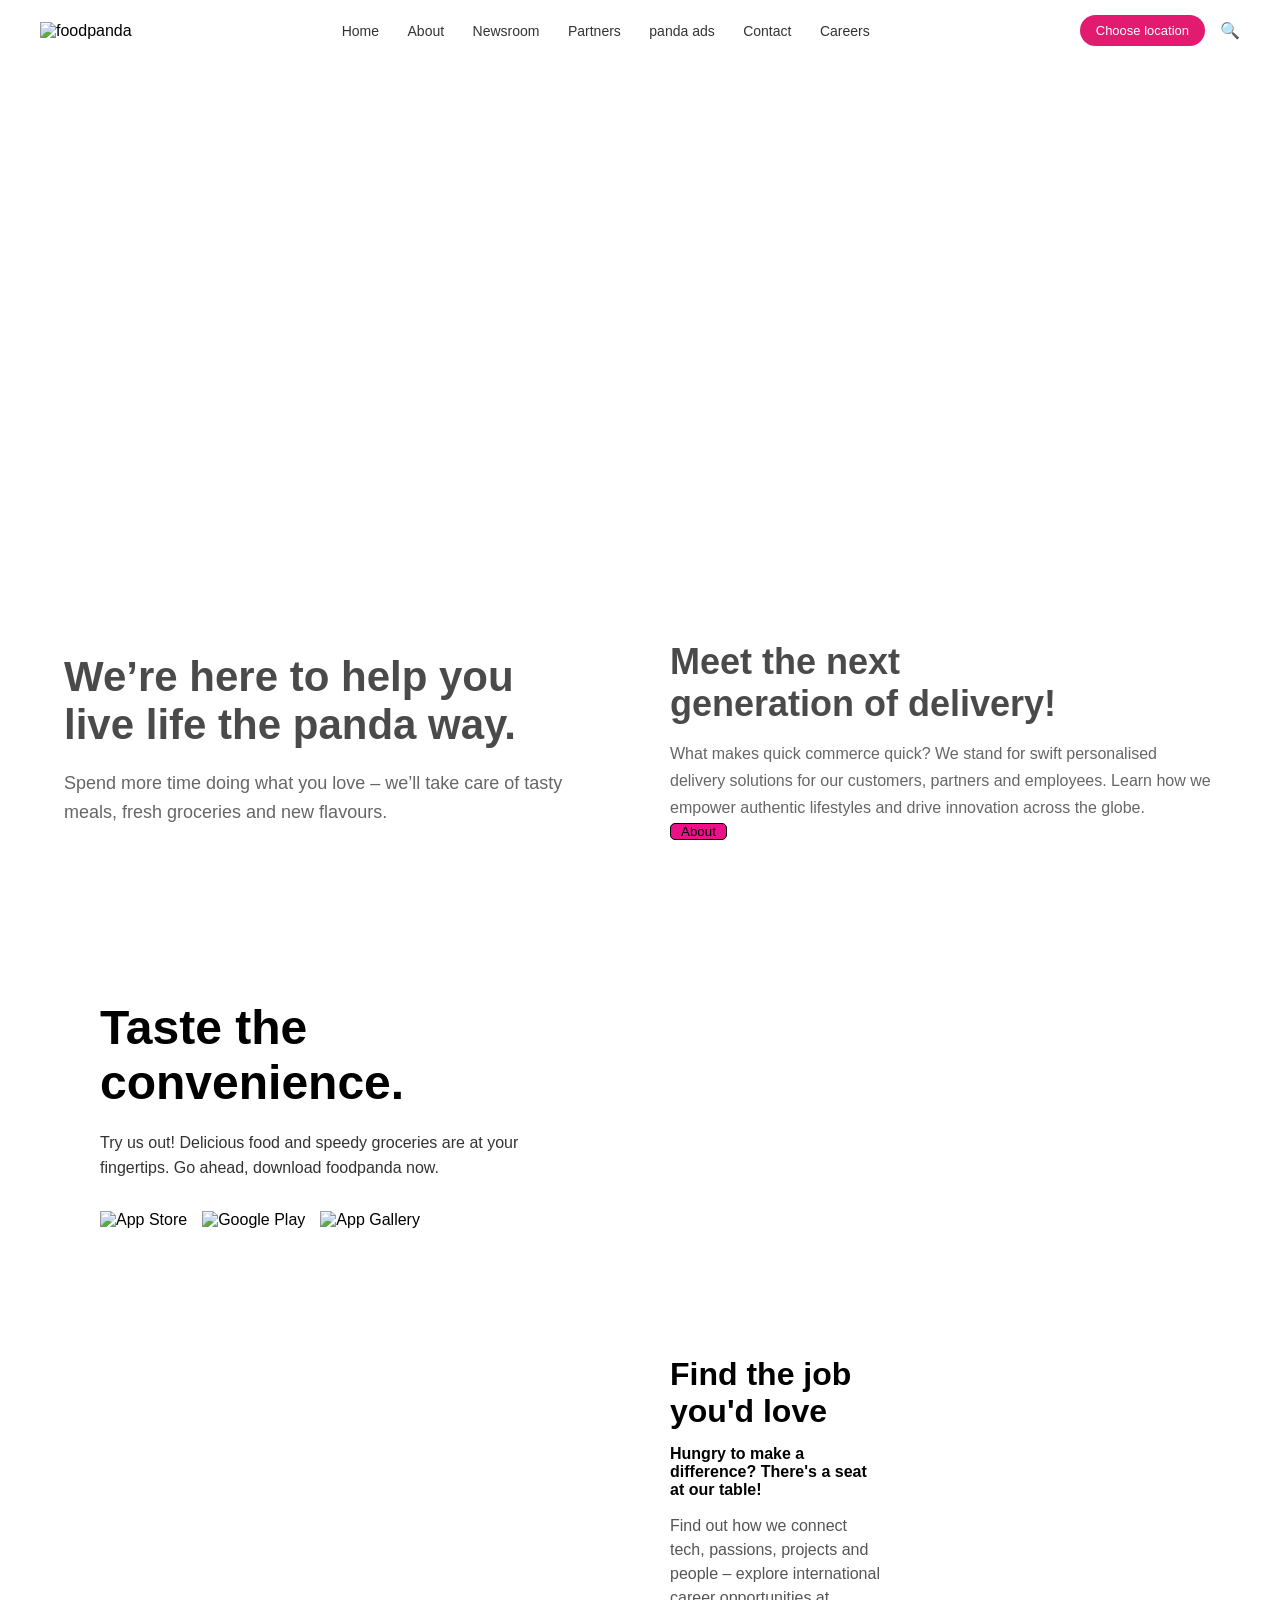
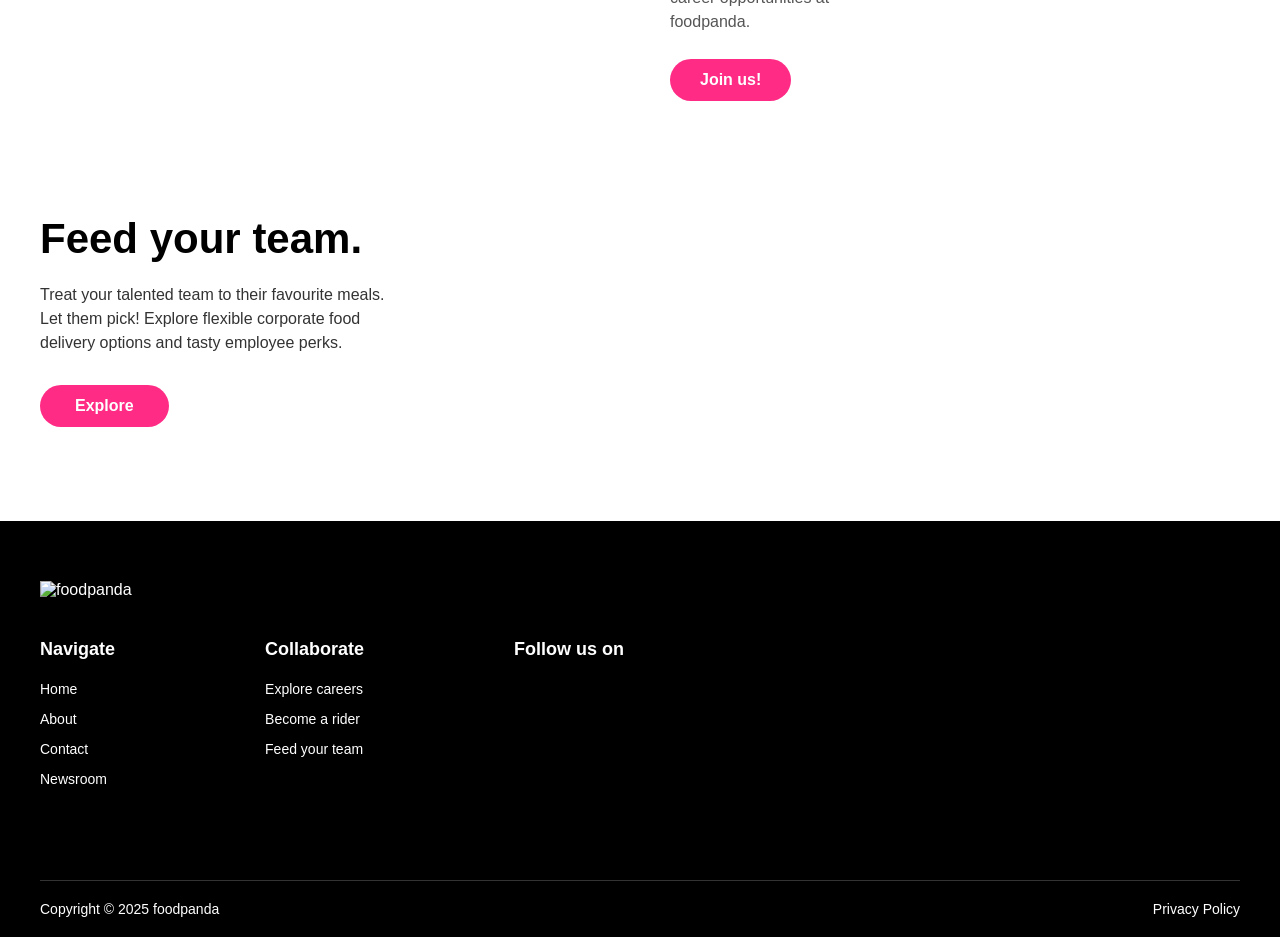
==== index.html @ e593d6cb "Add files via upload" ====
<!DOCTYPE html>
<html lang="en">
<head>
    <meta charset="UTF-8">
    <title>Food Delivery</title>
    <!--Css link-->
    <link rel="stylesheet" href="style.css">
    <!--Font awesome link-->
<link rel="stylesheet" href="https://cdnjs.cloudflare.com/ajax/libs/font-awesome/7.0.1/css/all.min.css">

</head>
<body>

<!-- ===== Navbar ===== -->
<nav class="navbar">
    <div class="logo">
        <img src="https://www.foodpanda.com/wp-content/uploads/2023/06/foodpanda_logo_2023.svg" alt="foodpanda">
    </div>

    <nav class="menu">
        <a href="#">Home</a>
        <a href="#">About</a>
        <a href="#">Newsroom</a>
        <a href="#">Partners</a>
        <a href="#">panda ads</a>
        <a href="#">Contact</a>
        <a href="#">Careers</a>
    </nav>

    <div class="nav-right">
        <button class="location-btn">Choose location</button>
        <span class="search">🔍</span>
    </div>
</nav>

<!-- ===== Header Section ===== -->
<header class="hello">
  <video poster="https://www.foodpanda.com/wp-content/uploads/2025/04/fp-home-video-poster.webp" data-lazy-type="video" data-poster="https://www.foodpanda.com/wp-content/uploads/2025/04/fp-home-video-poster.webp" class="bg-video__content" autoplay="" muted="" loop=""><source class="lazy lazy-hidden lazy lazy-hidden" src="https://player.vimeo.com/progressive_redirect/playback/887673049/rendition/720p/file.mp4?loc=external&amp;log_user=0&amp;signature=01e93bdd482c18d9e437c0cfc867ddf242690ae4e9819149a92bd5c8046f8e7e" type="video/mp4"></video>
</header>
<section class="hero">
    <div class="container">
        
        <div class="left">
            <h1>
                We’re here to help you<br>
                live life the panda way.
            </h1>

            <p>
                Spend more time doing what you love – we’ll take care of tasty meals,
                fresh groceries and new flavours.
            </p>
        </div>

        <div class="right">
            <h2>Meet the next<br>generation of delivery!</h2>

            <p>
                What makes quick commerce quick? We stand for swift personalised
                delivery solutions for our customers, partners and employees.
                Learn how we empower authentic lifestyles and drive innovation
                across the globe.
            </p>
            <button style="background-color: #eb1189; border-radius: 5px; border: 1px solid black; padding: 0 10px;">About</button>
        </div>

    </div>
</section>
<section class="world">
  <div class="hero-content">
    <h1>Taste the convenience.</h1>
    <p>
      Try us out! Delicious food and speedy groceries are at your fingertips.
      Go ahead, download foodpanda now.
    </p>

    <div class="store-buttons">
      <img src="https://www.foodpanda.com/wp-content/uploads/2023/02/app-apple.png" alt="App Store">
      <img src="https://www.foodpanda.com/wp-content/uploads/2023/02/app-google.png" alt="Google Play">
      <img src="https://www.foodpanda.com/wp-content/uploads/2023/02/app-huawei.png" alt="App Gallery">
    </div>
  </div>

  <div class="hero-image">
    <img src="https://www.foodpanda.com/wp-content/uploads/2025/07/foodpanda-home-2-768x432.webp" alt="">
  </div>
</section>
<div class="career-card">
    <div class="image-section">
        <img src="https://www.foodpanda.com/wp-content/uploads/2025/07/fp-home-3-768x512.webp" alt="">
    </div>
    
    <div class="text-section">
        <h1>Find the job you'd love</h1>
        <p class="tagline">Hungry to make a difference? There's a seat at our table!</p>
        <p class="description">Find out how we connect tech, passions, projects and people – explore international career opportunities at foodpanda.</p>
        <a href="#" class="btn">Join us!</a>
    </div>
</div>
<section class="banner-container">
        <div class="content-side">
            <h1>Feed your team.</h1>
            <p>Treat your talented team to their favourite meals. Let them pick! Explore flexible corporate food delivery options and tasty employee perks.</p>
            <a href="#" class="explore-btn">Explore</a>
        </div>

        <div class="image-side">
            <div class="overlay-content">
                <img src="https://www.foodpanda.com/wp-content/uploads/2025/07/foodpanda-home-4.webp" alt="" >
                </div>
        </div>
    </section>
    <footer class="footer-section">
        <div class="footer-container">
            <div class="footer-logo">
                <img src="https://www.foodpanda.com/wp-content/uploads/2023/06/foodpanda_logo_2023.svg" alt="foodpanda">
            </div>

            <div class="footer-links">
                <div class="footer-col">
                    <h3>Navigate</h3>
                    <ul>
                        <li><a href="#">Home</a></li>
                        <li><a href="#">About</a></li>
                        <li><a href="#">Contact</a></li>
                        <li><a href="#">Newsroom</a></li>
                    </ul>
                </div>

                <div class="footer-col">
                    <h3>Collaborate</h3>
                    <ul>
                        <li><a href="#">Explore careers</a></li>
                        <li><a href="#">Become a rider</a></li>
                        <li><a href="#">Feed your team</a></li>
                    </ul>
                </div>

                <div class="footer-col">
                    <h3>Follow us on</h3>
                    <div class="social-icons">
                        <a href="#"><i class="fa-brands fa-facebook-f"></i></a>
                        <a href="#"><i class="fa-brands fa-linkedin-in"></i></a>
                        <a href="#"><i class="fa-brands fa-instagram"></i></a>
                    </div>
                </div>
            </div>

            <div class="footer-bottom">
                <p>Copyright © 2025 foodpanda</p>
                <div class="bottom-right">
                    <a href="#">Privacy Policy</a>
                </div>
            </div>
        </div>
    </footer>

</body>
</html>
---- style.css ----
* {
    margin: 0;
    padding: 0;
    box-sizing: border-box;
    font-family: Arial, Helvetica, sans-serif;
}
.navbar {
    display: flex;
    align-items: center;
    justify-content: space-between;
    padding: 15px 40px;
    background: #fff;
}

.logo img {
    height: 30px;
}

.menu a {
    margin: 0 12px;
    text-decoration: none;
    color: #333;
    font-size: 14px;
}

.nav-right {
    display: flex;
    align-items: center;
    gap: 15px;
}

.location-btn {
    background: #e21b70;
    color: #fff;
    border: none;
    padding: 8px 16px;
    border-radius: 20px;
    cursor: pointer;
    font-size: 13px;
}

.hello{
    object-fit: cover;
    height: 500px;
    width: 100%px;
    overflow: hidden;
    padding-left: 40px;
}
.hero {
    padding: 80px 0;
}

.container {
    width: 90%;
    max-width: 1200px;
    margin: auto;
    display: flex;
    gap: 60px;
    align-items: center;
}

/* Left Side */
.left {
    flex: 1;
}

.left h1 {
    font-size: 42px;
    font-weight: 700;
    margin-bottom: 20px;
    color: #4a4a4a;
}

.left p {
    font-size: 18px;
    line-height: 1.6;
    color: #666;
}

/* Right Side */
.right {
    flex: 1;
}

.right h2 {
    font-size: 36px;
    font-weight: 700;
    margin-bottom: 15px;
    color: #4a4a4a;
}

.right p {
    font-size: 16px;
    line-height: 1.7;
    color: #666;
}

/* Responsive */
@media (max-width: 768px) {
    .container {
        flex-direction: column;
        text-align: center;
    }

    .left h1 {
        font-size: 32px;
    }

    .right h2 {
        font-size: 28px;
    }
}
.world {
  display: flex;
  align-items: center;
  justify-content: space-between;
  padding: 80px 100px;
}

.hero-content {
  width: 45%;
}

.hero-content h1 {
  font-size: 48px;
  font-weight: 700;
  margin-bottom: 20px;
  color: #000;
}

.hero-content p {
  font-size: 16px;
  color: #333;
  margin-bottom: 30px;
  line-height: 1.6;
}

.store-buttons {
  display: flex;
  gap: 15px;
}

.store-buttons img {
  height: 45px;
  cursor: pointer;
}

.hero-image {
  width: 50%;
}

.hero-image img {
  width: 100%;
  border-radius: 4px;
}
.career-card {
    display: flex;
    max-width: 900px;
    background: white;
    align-items: center;
    gap: 200px;
}

.image-section img {
    width: 450px;
    display: block;
    padding-left: 100px;
}

.text-section {
    padding: 20px;
    max-width: 400px;
}

.text-section h1 {
    font-size: 32px;
    margin-bottom: 15px;
    color: #000;
}

.tagline {
    font-weight: bold;
    margin-bottom: 15px;
}

.description {
    color: #555;
    line-height: 1.5;
    margin-bottom: 25px;
}

.btn {
    background-color: #ff2b85;
    color: white;
    padding: 12px 30px;
    text-decoration: none;
    border-radius: 25px;
    font-weight: bold;
    display: inline-block;
}

.btn:hover {
    background-color: #e02475;
}
.banner-container {
    display: flex;
    width: 90%;
    max-width: 1000px;
    background-color: #ffffff;
    overflow: hidden;
    align-items: stretch;
    gap: 180px;
}
.content-side {
    flex: 1;
    padding: 60px 40px;
    display: flex;
    flex-direction: column;
    justify-content: center;
}

.content-side h1 {
    font-size: 42px;
    font-weight: 700;
    color: #000;
    margin-bottom: 20px;
}

.content-side p {
    font-size: 16px;
    line-height: 1.5;
    color: #333;
    margin-bottom: 30px;
}

.explore-btn {
    display: inline-block;
    width: fit-content;
    background-color: #ff2b85; 
    color: white;
    text-decoration: none;
    padding: 12px 35px;
    border-radius: 50px;
    font-weight: bold;
    transition: background 0.3s ease;
}

.explore-btn:hover {
    background-color: #e02475;
}
.image-side {
    flex: 1;
    background-image: url('https://images.deliveryhero.io/image/foodpanda/corporate/hero-banner-pk.jpg'); /* Sample Image */
    background-size: cover;
    background-position: center;
    position: relative;
    min-height: 400px;
}
.overlay-content {
    position: absolute;
    top: 50%;
    left: 40%;
    transform: translate(-50%, -50%);
    color: white;
    text-align: left;
}

@media (max-width: 768px) {
    .banner-container {
        flex-direction: column;
    }
    .content-side {
        padding: 40px 20px;
        order: 2;
    }
    .image-side {
        height: 250px;
        order: 1;
    }
}
.footer-section {
    background-color: #000000; 
    color: #ffffff;
    padding: 60px 40px 20px;
    position: relative;
}

.footer-container {
    max-width: 1200px;
    margin: 0 auto;
}
.footer-logo img {
    height: 40px;
    margin-bottom: 40px;
}
.footer-links {
    display: flex;
    justify-content: flex-start;
    gap: 150px;
    margin-bottom: 80px;
}

.footer-col h3 {
    font-size: 18px;
    font-weight: bold;
    margin-bottom: 20px;
}

.footer-col ul {
    list-style: none;
}

.footer-col ul li {
    margin-bottom: 12px;
}

.footer-col ul li a {
    color: #ffffff;
    text-decoration: none;
    font-size: 14px;
    transition: color 0.3s;
}

.footer-col ul li a:hover {
    color: #ff2b85; 
}
.social-icons {
    display: flex;
    gap: 20px;
}

.social-icons a {
    color: white;
    font-size: 24px;
    text-decoration: none;
}
.footer-bottom {
    display: flex;
    justify-content: space-between;
    align-items: center;
    border-top: 1px solid #333;
    padding-top: 20px;
    font-size: 14px;
}

.bottom-right a {
    color: white;
    text-decoration: none;
}
.scroll-top {
    position: absolute;
    bottom: 20px;
    right: 40px;
    background-color: #ff2b85;
    color: white;
    border: none;
    width: 40px;
    height: 40px;
    border-radius: 4px;
    cursor: pointer;
    display: flex;
    align-items: center;
    justify-content: center;
}
@media (max-width: 768px) {
    .footer-links {
        flex-direction: column;
        gap: 30px;
    }
    .footer-bottom {
        flex-direction: column;
        gap: 15px;
        text-align: center;
    }
}
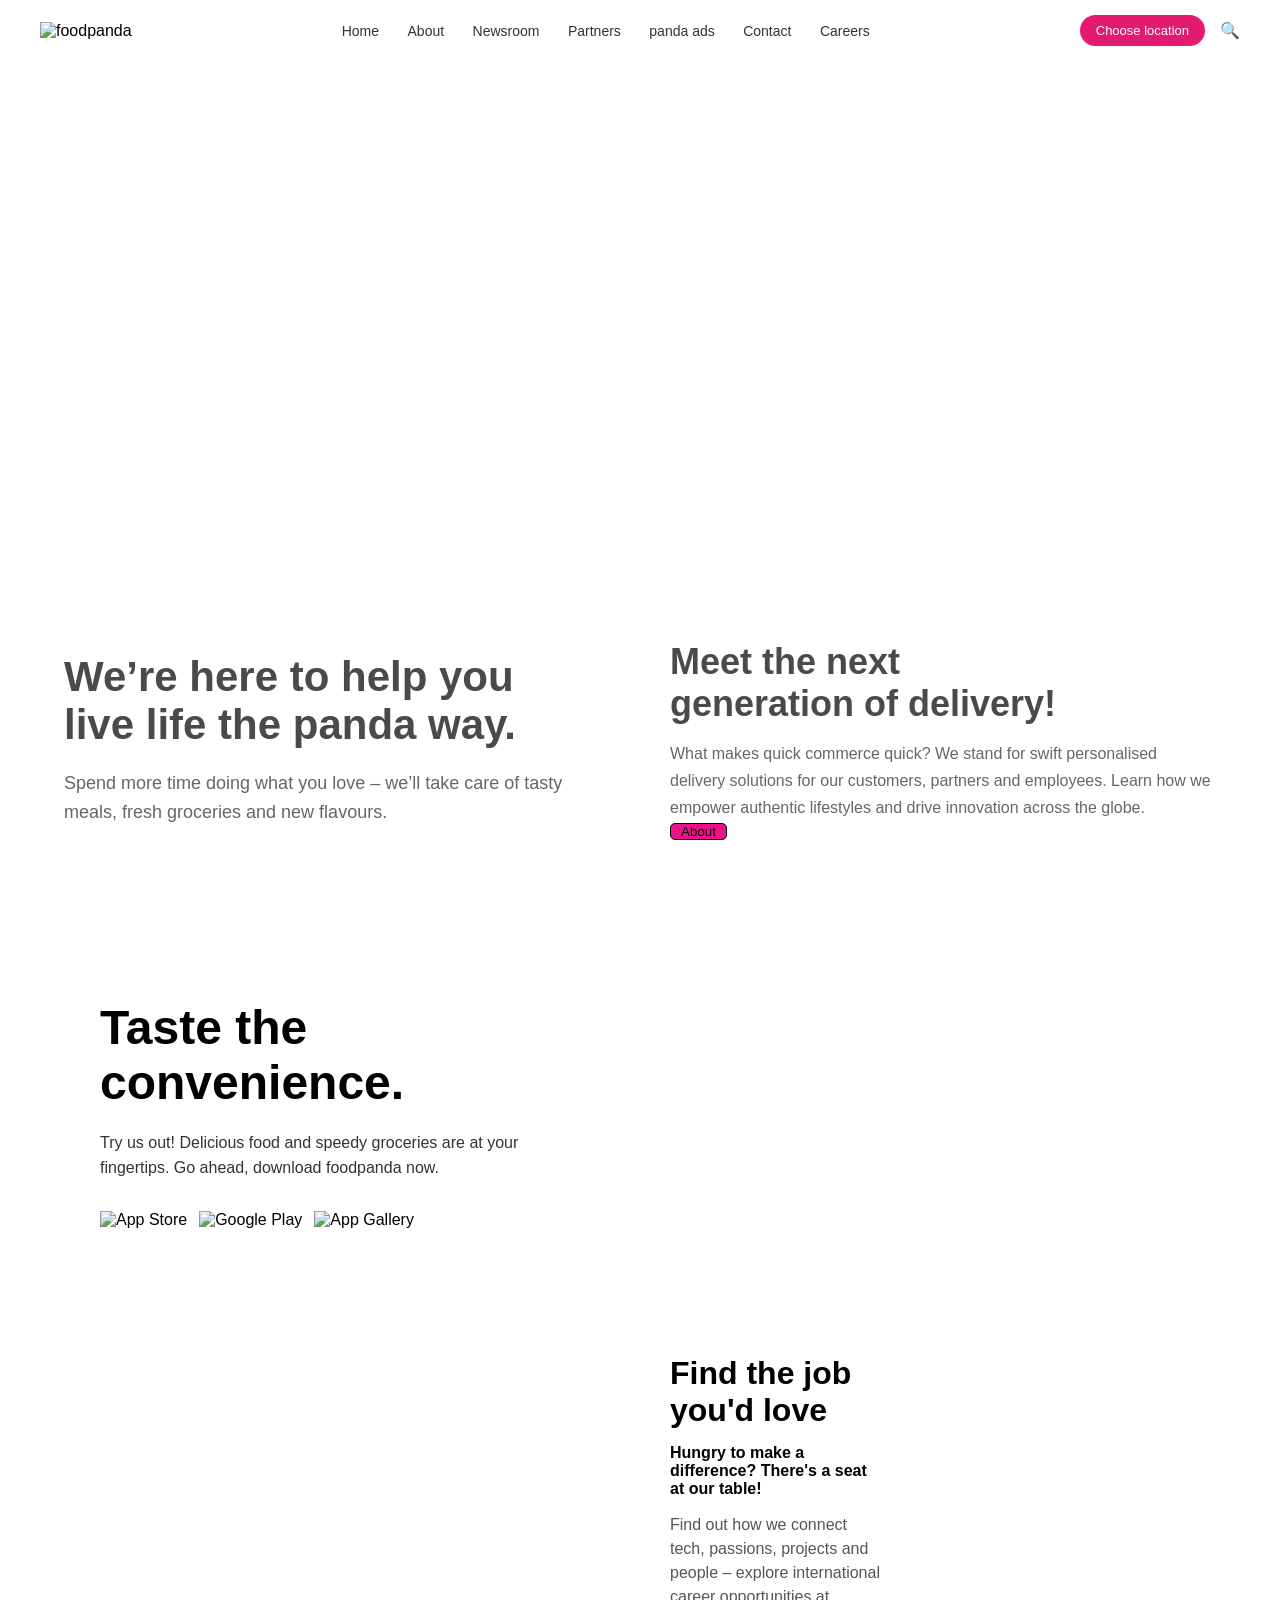
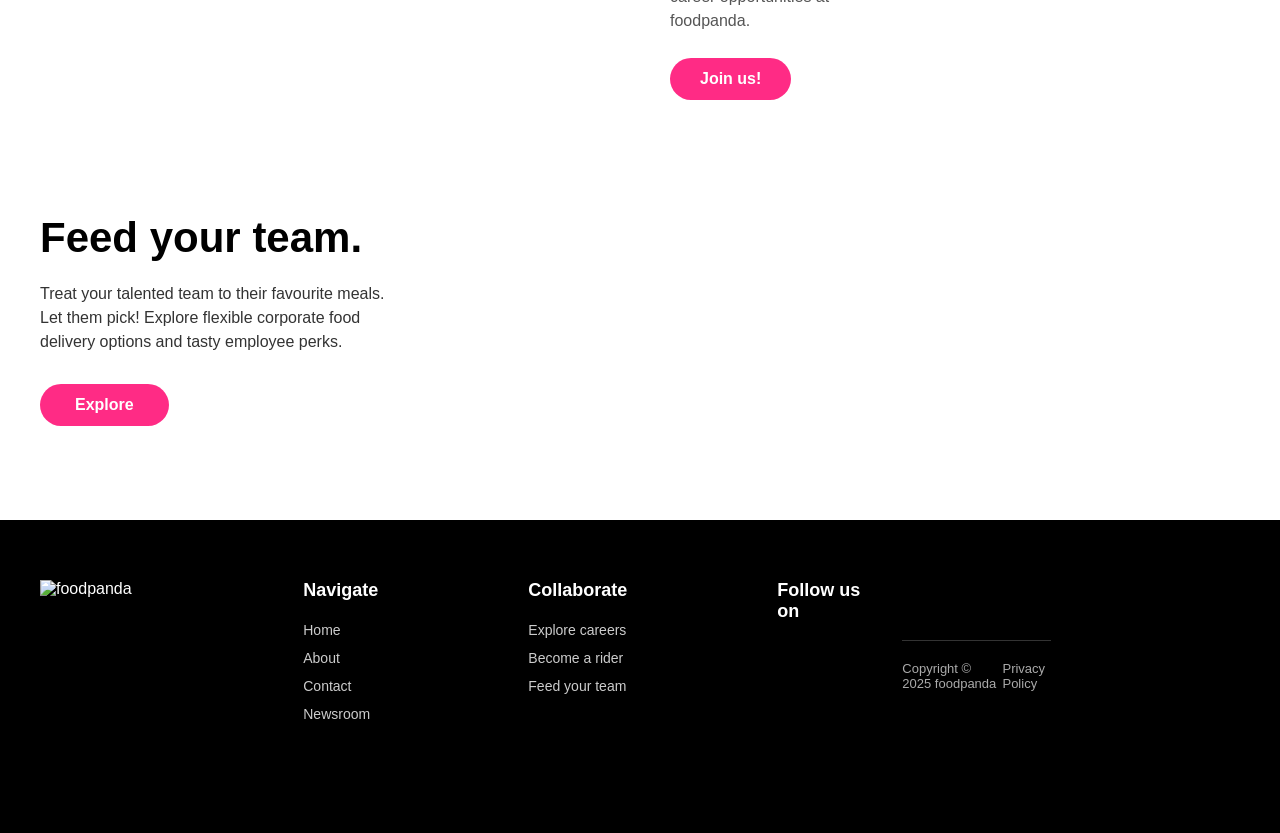
==== commit 2d161045: "update" ====
--- a/index.html
+++ b/index.html
@@ -18,13 +18,13 @@
     </div>
 
     <nav class="menu">
-        <a href="#">Home</a>
-        <a href="#">About</a>
-        <a href="#">Newsroom</a>
-        <a href="#">Partners</a>
-        <a href="#">panda ads</a>
-        <a href="#">Contact</a>
-        <a href="#">Careers</a>
+        <a href="./index.html">Home</a>
+        <a href="./about.html">About</a>
+        <a href="./newsroom.html">Newsroom</a>
+        <a href="./partners.html">Partners</a>
+        <a href="./panda ads/solution.html">panda ads</a>
+        <a href="./contact.html">Contact</a>
+        <a href="./career/index.html">Careers</a>
     </nav>
 
     <div class="nav-right">
--- a/style.css
+++ b/style.css
@@ -362,14 +362,329 @@
     align-items: center;
     justify-content: center;
 }
-@media (max-width: 768px) {
-    .footer-links {
-        flex-direction: column;
-        gap: 30px;
-    }
-    .footer-bottom {
-        flex-direction: column;
-        gap: 15px;
-        text-align: center;
-    }
-}+/* Meet the next generation of delivery! complate */
+
+
+
+
+/* Taste the convenience. starte */
+
+.app-section {
+    background: #ffffff;
+    padding: 100px 56px;
+}
+
+.app-container {
+    max-width: 1200px;
+    margin: auto;
+    display: flex;
+    align-items: center;
+    justify-content: space-between;
+    gap: 60px;
+}
+
+/* LEFT CONTENT */
+.app-content {
+    max-width: 480px;
+}
+
+.app-content h2 {
+    font-family: 'Poppins', sans-serif;
+    font-size: 36px;
+    font-weight: 700;
+    margin-bottom: 16px;
+}
+
+.app-content p {
+    font-family: 'Poppins', sans-serif;
+    font-size: 15px;
+    line-height: 1.6;
+    color: #333;
+    margin-bottom: 28px;
+}
+
+/* STORE BUTTONS */
+.store-buttons {
+    display: flex;
+    gap: 12px;
+}
+
+.store-buttons img {
+    height: 44px;
+    cursor: pointer;
+}
+
+/* RIGHT IMAGE */
+.app-image img {
+    max-width: 560px;
+    border-radius: 8px;
+    display: block;
+}
+
+    /* Taste the convenience. complate */
+
+
+    /* Find the job you’d love! */
+
+.teching-section {
+    background: #ffffff;
+    padding: 50px 56px;
+}
+
+.teching-container {
+    max-width: 1200px;
+    margin: auto;
+    display: flex;
+    align-items: center;
+    gap: 80px;
+}
+
+
+
+.teching-image img {
+    max-width: 600px;
+    display: block;
+}
+
+/* RIGHT CONTENT */
+.teching-content h2 {
+    font-family: 'Poppins', sans-serif;
+    font-size: 40px;
+    font-weight: 700;
+    line-height: 1.2;
+    margin-bottom: 20px;
+}
+
+.teching-content p {
+    font-family: 'Poppins', sans-serif;
+    font-size: 15px;
+    line-height: 1.6;
+    color: #333;
+    max-width: 500px;
+    margin-bottom: 32px;
+}
+
+/* BUTTON */
+.about-btn {
+    display: inline-block;
+    background: #ff2b85;
+    color: #fff;
+    text-decoration: none;
+    font-family: 'Poppins', sans-serif;
+    font-size: 14px;
+    font-weight: 600;
+    padding: 14px 28px;
+    border-radius: 999px;
+}
+
+/* Find the job you’d love complate */
+
+
+/* Have you heard? */
+
+.ave-you-heard{
+    background-color: #f1eeeedc;
+}
+
+
+.ave-you-heard h2{
+    font-weight: 1000;
+    font-family: poppins;
+color: #000;
+text-align: center;
+font-size: 40px;
+
+}
+
+
+.ave-you-heard p{
+    text-align: center;
+    font-family: roboto;
+    color: #000;
+    font-size: 17px;
+}
+
+.cards-container {
+    margin-top: 20px;
+  display: flex;
+  gap: 20px;
+  overflow-x: auto;
+  max-width: 1200px;
+}
+
+.card {
+  position: relative;
+  width: 240px;
+  height: 420px;
+  border-radius: 20px;
+  background-size: cover;
+  background-position: center;
+  color: #fff;
+  padding: 20px;
+  display: flex;
+  flex-direction: column;
+  justify-content: flex-end;
+}
+
+.card::before {
+  content: "";
+  position: absolute;
+  inset: 0;
+  background: linear-gradient(to top, rgba(0,0,0,0.7), transparent);
+  border-radius: 20px;
+}
+
+.card * {
+  position: relative;
+}
+
+.tag {
+  background: #ff2b85;
+  padding: 6px 12px;
+  border-radius: 12px;
+  font-size: 12px;
+  align-self: flex-start;
+  margin-bottom: 10px;
+}
+
+.card h3 {
+  font-size: 18px;
+  line-height: 1.3;
+  margin-bottom: 8px;
+}
+
+.date {
+  font-size: 13px;
+  opacity: 0.9;
+}
+/* Have you heard? complate */
+
+
+/* Feed your team. */
+
+.explore-section {
+    background: #ffffff;
+    padding: 100px 56px;
+}
+
+.explore-container {
+    max-width: 1200px;
+    margin: auto;
+    display: flex;
+    align-items: center;
+    justify-content: space-between;
+    gap: 60px;
+}
+
+/* LEFT CONTENT */
+.explore-content {
+    max-width: 480px;
+}
+
+.explore-content h2 {
+    font-family: 'Poppins', sans-serif;
+    font-size: 36px;
+    font-weight: 700;
+    margin-bottom: 16px;
+}
+
+.explore-content p {
+    font-family: 'Poppins', sans-serif;
+    font-size: 15px;
+    line-height: 1.6;
+    color: #333;
+    margin-bottom: 28px;
+}
+.Join-btn {
+    display: inline-block;
+    background: #ff2b85;
+    color: #fff;
+    text-decoration: none;
+    font-family: 'Poppins', sans-serif;
+    font-size: 14px;
+    font-weight: 600;
+    padding: 14px 28px;
+    border-radius: 999px;
+}
+
+/* RIGHT IMAGE */
+.explore-image img {
+    max-width: 560px;
+    border-radius: 8px;
+    display: block;
+}
+
+    /* Feed your team.complate */
+
+/* FOOTER */
+
+.footer {
+    background: #000;
+    color: #fff;
+    padding: 60px 80px 30px;
+}
+
+.footer-container {
+    display: grid;
+    grid-template-columns: 1.5fr 1fr 1fr 1fr;
+    gap: 40px;
+    align-items: start;
+}
+
+.footer-logo img {
+    width: 160px;
+}
+
+.footer-col h4,
+.footer-social h4 {
+    margin-bottom: 15px;
+    font-size: 16px;
+}
+
+.footer-col ul {
+    list-style: none;
+}
+
+.footer-col ul li {
+    margin-bottom: 10px;
+}
+
+.footer-col ul li a {
+    color: #ccc;
+    text-decoration: none;
+    font-size: 14px;
+}
+
+.footer-col ul li a:hover {
+    color: #ff2b85;
+}
+
+.social-icons a {
+    color: #fff;
+    font-size: 18px;
+    margin-right: 15px;
+    text-decoration: none;
+}
+
+.social-icons a:hover {
+    color: #ff2b85;
+}
+
+.footer-bottom {
+    margin-top: 60px;
+    display: flex;
+    justify-content: space-between;
+    align-items: center;
+    font-size: 13px;
+    color: #aaa;
+}
+
+.footer-bottom a {
+    color: #aaa;
+    text-decoration: none;
+}
+
+.footer-bottom a:hover {
+    color: #ff2b85;
+}
+/* FOOTER COMPLATE */
